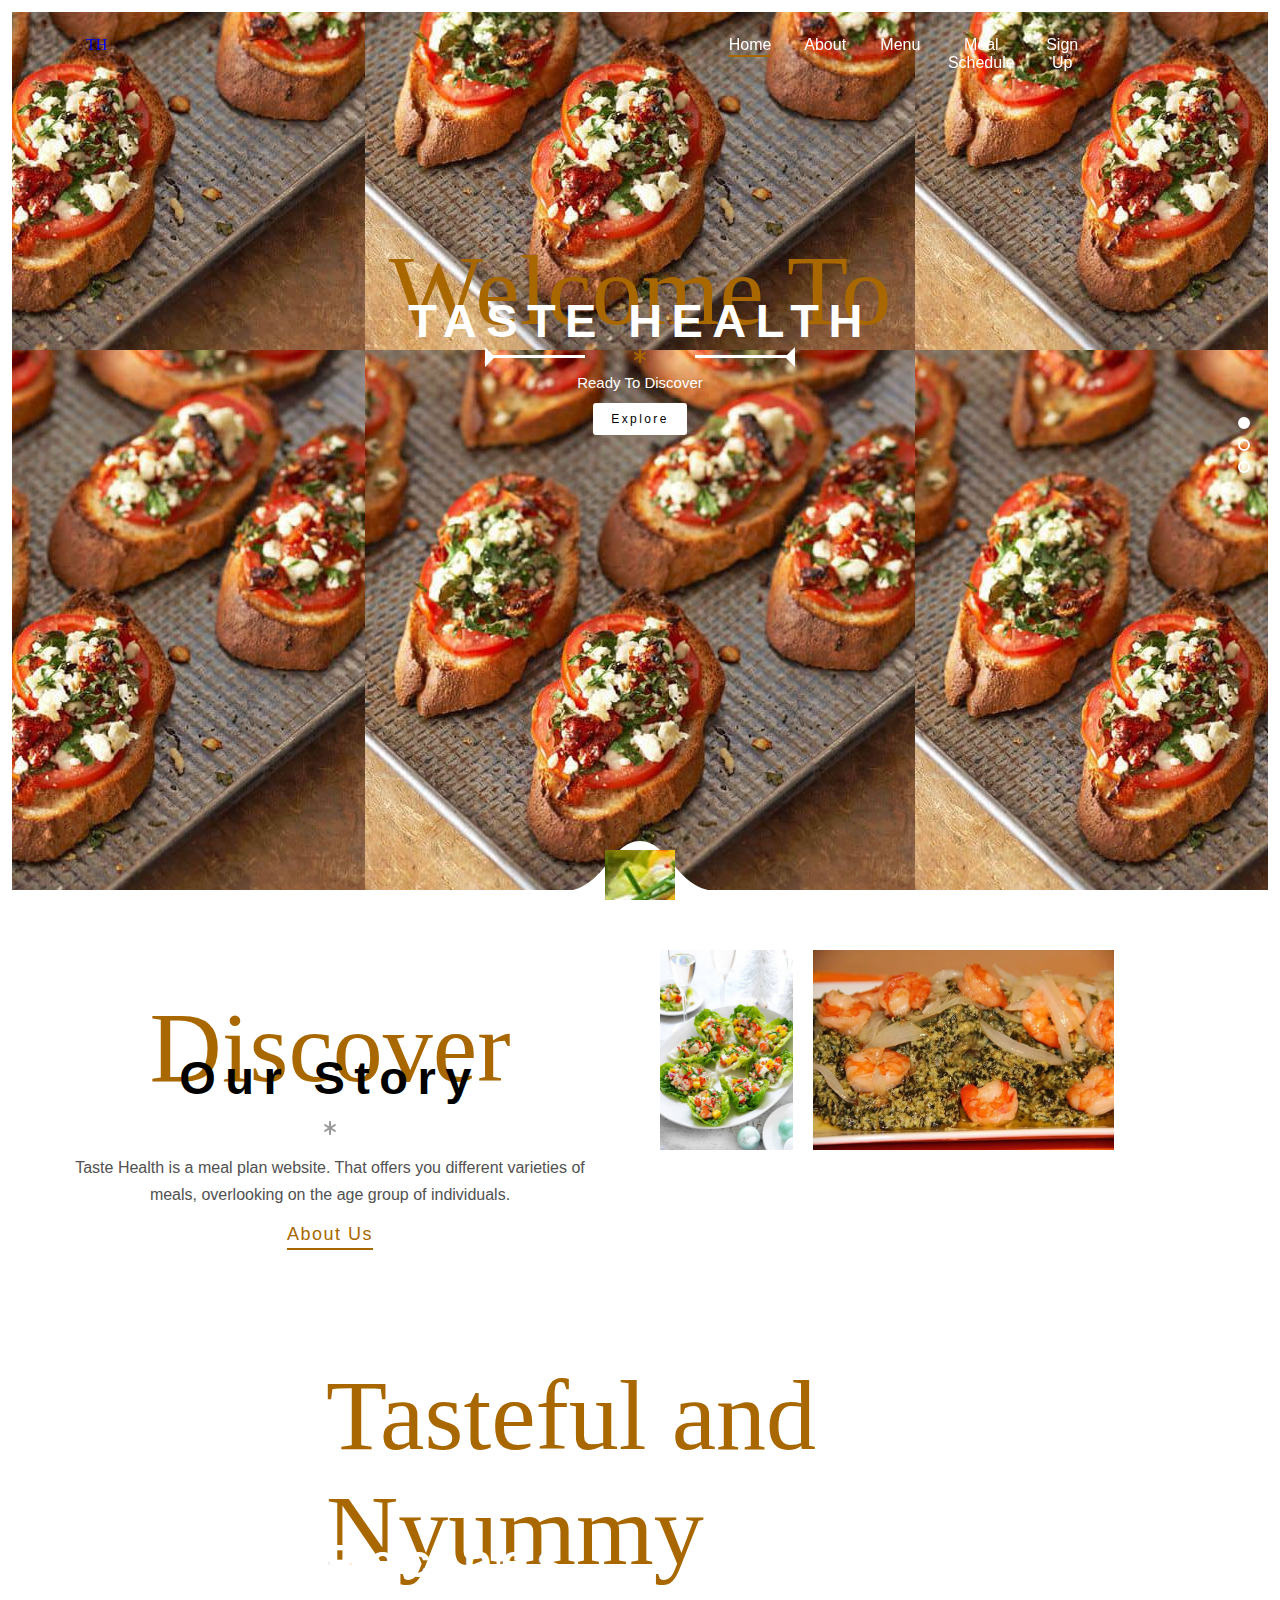
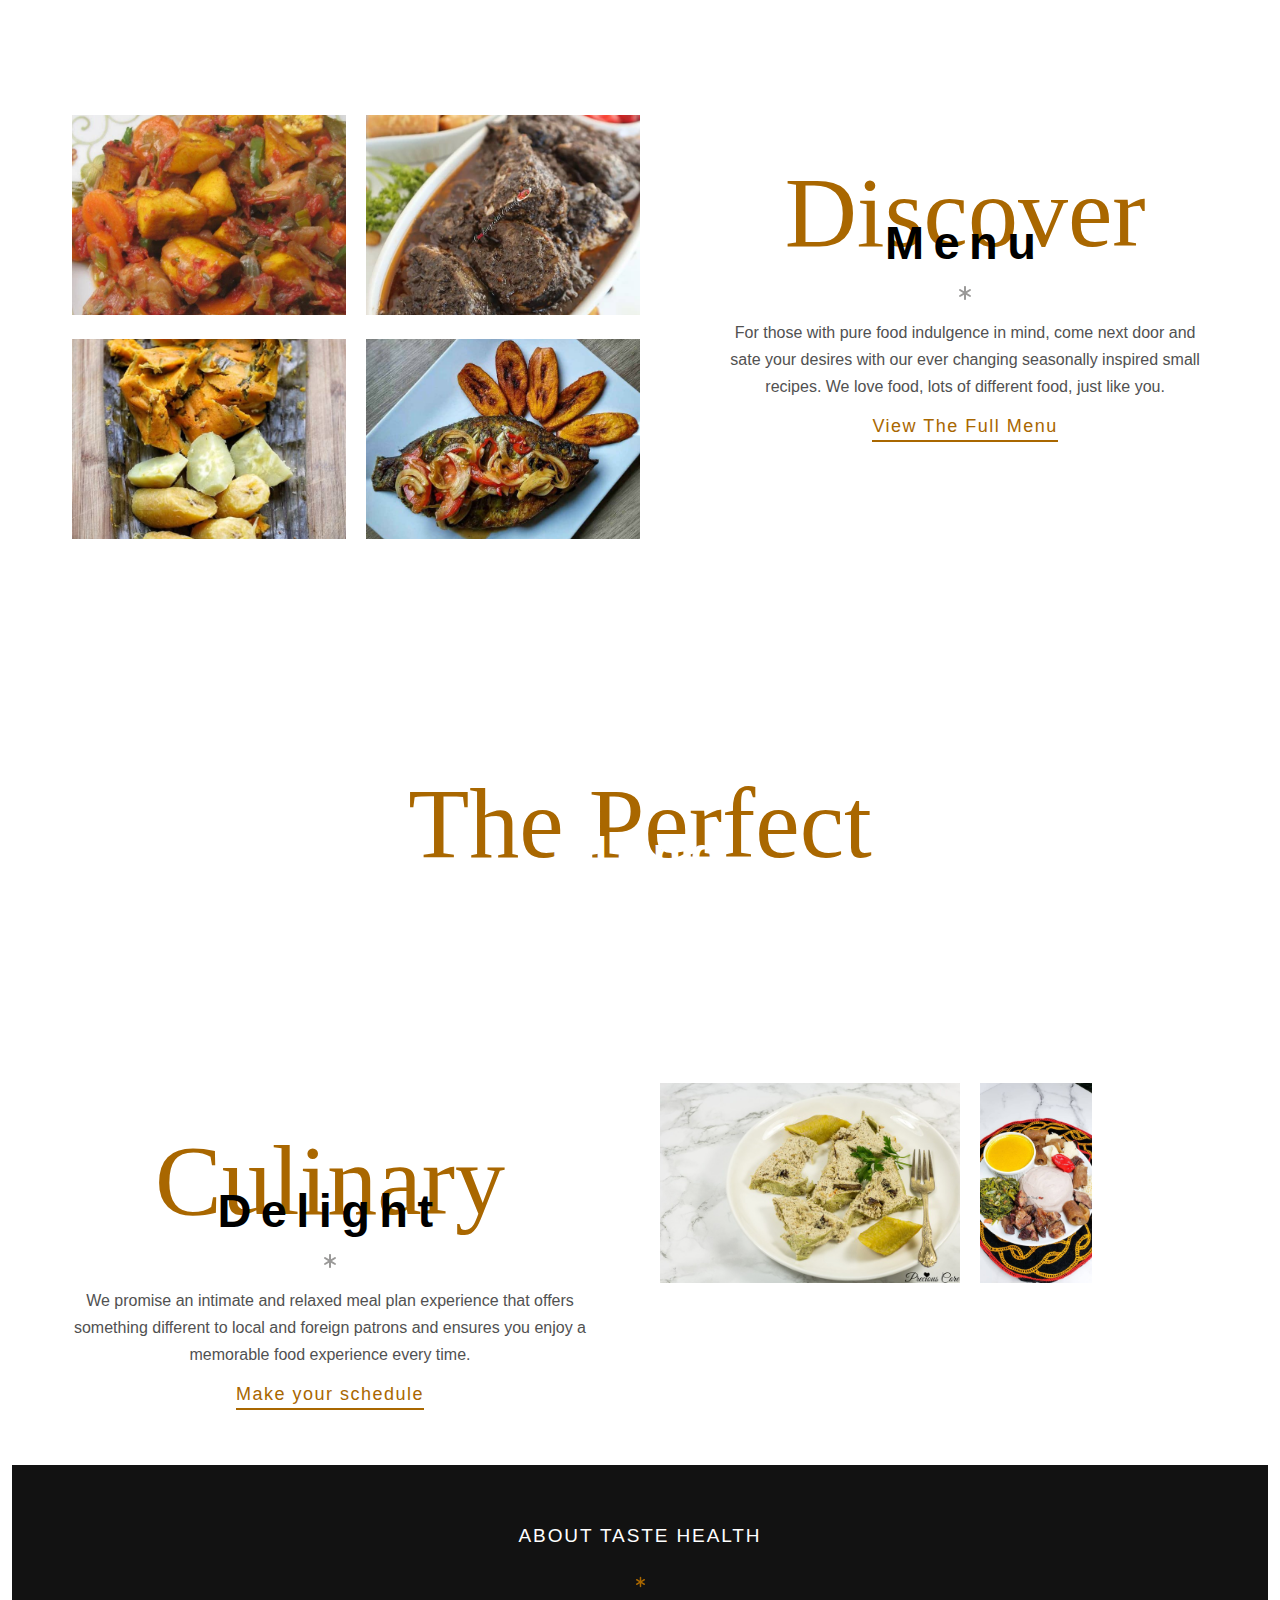
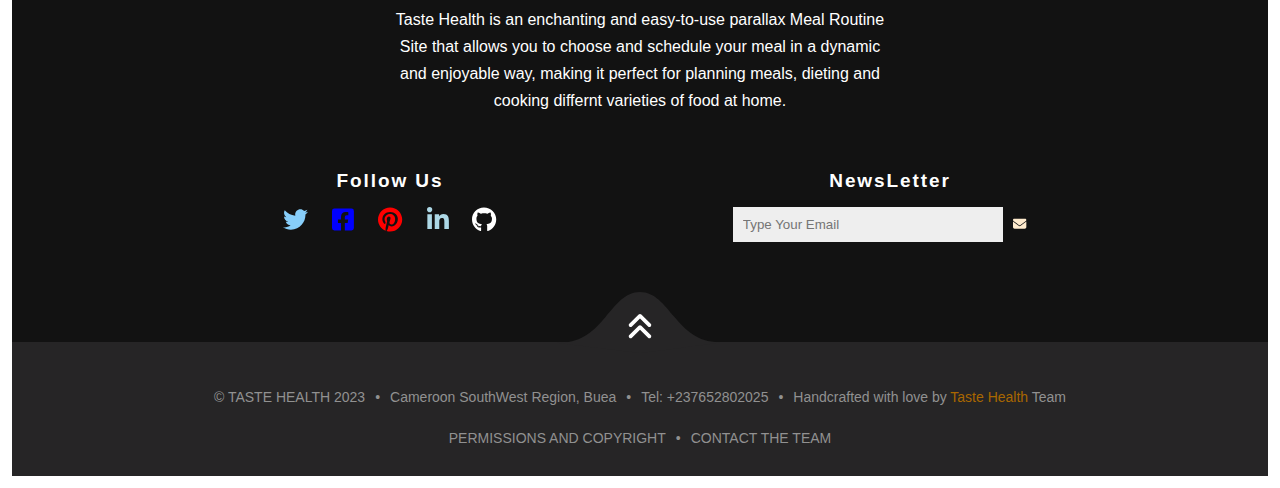
==== index.html @ be91707f "first commit" ====
<!DOCTYPE html>
<html lang="en">
<head>
    <meta charset="UTF-8">
    <meta name="viewport" content="width=device-width, initial-scale=1.0">
    <title>Taste Health -- Meal Plan</title>
    <link rel="stylesheet" href="styles.css">
    <link rel="stylesheet" href="fontawesome/css/all.min.css">
    <!--favicon-->
    <link rel="icon" type="image/jpg" href="images/banner.jpg">
</head> 
<body class="stop-scroll">

    <!--[if lte IE 9]>
    <p class="browserupgrade">You are using an <strong>outdated</strong> browser. Please <a href="https://browsehappy.com/">upgrade your browser</a> to improve your experience and security.</p>
    <![endif]-->
    
    <!--Start loader-->
    <div class="loader-wrap">
      <div class="loader">
          <span class="loader-item"></span><span class="loader-item"></span><span class="loader-item"></span><span class="loader-item"></span><span class="loader-item"></span><span class="loader-item"></span><span class="loader-item"></span><span class="loader-item"></span><span class="loader-item"></span><span class="loader-item"></span>
      </div>
    </div>
    <!--End loader-->
    
    <!--Start Dots-->
    <div class="dots">
      <div class="active one" data-x="header"></div>
      <div class="two" data-x=".recipes"></div>
      <div class="three" data-x=".fixed-image"></div>
    </div>
    <!--End Dots-->
    
    <!--Start Header-->
    <header>
      <nav>
          <div class="logo">
              <a href="#home">TH</a>
          </div>
          <div class="toggle">
              <span class="first"></span>
              <span class="middle"></span>
              <span class="last"></span>
          </div>
          <div class="navigation-bar">
              <ul>
                  <li class="active"><a href="#">Home<span class="underline"></span></a></li>
                  <li><a href="about.html">About<span class="underline"></span></a></li>
                  <li><a href="menu.html">Menu<span class="underline"></span></a></li>
                  <li><a href="meal-plan.html">Meal Schedule<span class="underline"></span></a></li>
                  <li><a href="log.html">Sign Up<span class="underline"></span></a></li>
              </ul>
          </div>
      </nav>
      <div class="text">
          <h2>Welcome To</h2>
          <h1>TASTE HEALTH</h1>
          <div class="arrow">
              <span class="left"></span>
              <i class="fas fa-asterisk"></i>
              <span class="right"></span>
          </div>
          <span>Ready To Discover</span>
          <div class="button"><button>Explore</button></div>
      </div>
      <svg class="svg-down" width="192" height="61" version="1.1" xmlns="http://www.w3.org/2000/svg" x="0px" y="0px" viewBox="0 0 160.7 61.5" enable-background="new 0 0 160.7 61.5" xml:space="preserve"><path fill="currentColor" d="M80.3,61.5c0,0,22.1-2.7,43.1-5.4s41-5.4,36.6-5.4c-21.7,0-34.1-12.7-44.9-25.4S95.3,0,80.3,0c-15,0-24.1,12.7-34.9,25.4S22.3,50.8,0.6,50.8c-4.3,0-6.5,0,3.5,1.3S36.2,56.1,80.3,61.5z"></path></svg>
      <div class="arrow-down">
      </div>
    </header>
    <!--End Header-->
    
    <!--start About Us-->
    <div class="about-us">
      <div class="text">
          <h2>Discover</h2>
          <h3>Our Story</h3>
          <div><i class="fas fa-asterisk"></i></div>
          <p>Taste Health is a meal plan website. That offers you different varieties of meals, overlooking on the age group of individuals.</p>
          <div><a class="a-CTA" href="about.html">About Us</a></div>
      </div>
      <div class="image-container">
          <div class="image image1">
              <img src="images/fruit salad.jpg" alt="Food Photo">
          </div>
          <div class="image image2">
              <img src="images/ndole.jpg" alt="Food Photo">
          </div>
      </div>
    </div>
    <!--End About Us-->
    
    <!--start Recipes-->
    <div class="recipes">
      <div class="image"></div>
      <div class="text">
          <h2>Tasteful and Nyummy</h2>
          <h3>Recipes</h3>
      </div>
    </div>
    <!--End Recipes-->
    
    <!--start Menu-->
    <div class="menu">
      <div class="box-model">
          <i class="fas fa-times fa-2x close"></i>
          <div class="arrow">
              <div class="arrow arrow-right"></div>
              <div class="arrow arrow-left"></div>
          </div>
          <div class="box-image-container">
              <div class="box-image">
                  <img src=""  alt="Food Photo">
              </div>
          </div>
      </div>
      <div class="menu-image-container">
          <div class="image active">
              <img src="images/chicken.jpg" alt="Food Photo">
          </div>
          <div class="image">
              <img src="images/bongo.jpg" alt="Food Photo">
          </div>
          <div class="image">
              <img src="images/koki.jpg" alt="Food Photo">
          </div>
          <div class="image">
              <img src="images/fish n dodo.jpg" alt="Food Photo">
          </div>
      </div>
      <div class="text">
          <h2>Discover</h2>
          <h3>Menu</h3>
          <div><i class="fas fa-asterisk"></i></div>
          <p>For those with pure food indulgence in mind, come next door and sate your desires with our ever changing  seasonally inspired small recipes.  We love food, lots of different food, just like you.</p>
          <div><a class="a-CTA" href="menu.html">View The Full Menu</a></div>
      </div>
    </div>
    <!--End Menu-->
    
    <!--Start fixed-image-->
    <div class="fixed-image">
      <div class="text">
          <h2>The Perfect</h2>
          <h3>Blend</h3>
      </div>
    </div>
    <!--End fixed-image-->
    
    <!--start About Us-->
    <div class="reservation">
      <div class="text">
          <h2>Culinary</h2>
          <h3>Delight</h3>
          <div><i class="fas fa-asterisk"></i></div>
          <p>We promise an intimate and relaxed meal plan experience that offers something different to local and foreign patrons and ensures you enjoy a memorable food experience every time.</p>
          <div><a class="a-CTA" href="meal-plan.html">Make your schedule</a></div>
      </div>
      <div class="image-container">
          <div class="image image1">
              <img src="images/egusi pudding.jpg" alt="Food Photo">
          </div>
          <div class="image image2">
              <img src="images/achu n fufu.jpg" alt="Food Photo">
          </div>
      </div>
    </div>
    <!--End About Us-->
    
    <!--Start Footer-->
    <footer>
      <div class="text">
          <h2>ABOUT TASTE HEALTH</h2>
          <div><i class="fas fa-asterisk"></i></div>
          <p>Taste Health is an enchanting and easy-to-use parallax Meal Routine Site that allows you to choose and schedule your meal  in a dynamic and enjoyable way, making it perfect for planning meals, dieting and cooking differnt varieties of food at home.</p>
      </div>
      <div class="contact-container">
        <div class="social-media">
            <h3>Follow Us</h3>
            <div class="links">
                <a href="#"><i class="fab fa-twitter" style="color: lightskyblue;"></i></a>
                <a href="#"><i class="fab fa-facebook-square" style="color: blue;"></i></a>
                <a href="#"><i class="fab fa-pinterest" style="color: red;"></i></a>
                <a href="#"><i class="fab fa-linkedin-in" style="color: lightblue;"></i></a>
                <a href="#"><i class="fab fa-github"></i></a>
            </div>
        </div>
          <div class="newsletter">
            <h3>NewsLetter</h3>
              <form method="post">
                  <input type="email" name="email" placeholder="Type Your Email">
                  <button type="submit" style="border: none; background: transparent;"> <i class="fas fa-envelope" style="color: blanchedalmond;"></i></button>
              </form>
          </div>
      </div>
    </footer>
    <!--End Footer-->
    
    <!--Start Copy-Right-->
    <div class="copyright">
      <svg class="svg-up" width="192" height="61" version="1.1" xmlns="http://www.w3.org/2000/svg" x="0px" y="0px" viewBox="0 0 160.7 61.5" enable-background="new 0 0 160.7 61.5" xml:space="preserve"><path fill="#262526" d="M80.3,61.5c0,0,22.1-2.7,43.1-5.4s41-5.4,36.6-5.4c-21.7,0-34.1-12.7-44.9-25.4S95.3,0,80.3,0c-15,0-24.1,12.7-34.9,25.4S22.3,50.8,0.6,50.8c-4.3,0-6.5,0,3.5,1.3S36.2,56.1,80.3,61.5z"></path></svg>
      <i class="fas fa-angle-double-up arrow-up"></i>
      <ul class="info">
          <li>© TASTE HEALTH 2023</li>
          <li>Cameroon SouthWest Region, Buea</li>
          <li>Tel: +237652802025</li>
          <li>Handcrafted with love by <a href="#">Taste Health</a> Team</li>
      </ul>
      <ul class="CTA">
          <li><a href="#">PERMISSIONS AND COPYRIGHT</a></li>
          <li><a href="#">CONTACT THE TEAM</a></li>
      </ul>
    </div>
    <!--End Copy-Right-->
    
    <!-- Add your site or application content here -->
    <script src="scripts.js"></script>
    <script src="./fontawesome/js/all.min.js"></script>
</body>
</html>
---- styles.css ----
/*Start Global*/
* {
    box-sizing: border-box;
  }
  body {
    margin: 0;
    padding: 12px;
  }
  body.hide-scroll::-webkit-scrollbar {
    display: none;
  }
  a {
    text-decoration: none;
  }
  ul {
    margin: 0;
    padding: 0;
    list-style: none;
  }
  img {
    max-width: 100%;
  }
  h2 {
    font-family: 'Herr Von Muellerhoff', cursive;
    font-size: 100px;
    font-weight: normal;
    margin: 0 0 -55px;
  }
  h1, h3 {
    font-family: "Source Code Pro", sans-serif;
    font-size: 47px;
    font-weight: bold;
    letter-spacing: 9.4px;
    margin: 0 0 15px;
  }
  p {
    color: #515151;
    line-height: 27px;
  }
  .a-CTA {
    border-bottom: 2px solid #a96700;
    padding-bottom: 4px;
    letter-spacing: 1.5px;
    font-size: 18px;
  }
  /*End Global*/
  
  /*Start Mutual*/
  p, .a-CTA, input, header .navigation-bar a, .copyright li, .contact .form form label, .contact .form form button {
    font-family: Cabin, sans-serif;
  }
  .fa-asterisk, .a-CTA, h2, header .navigation-bar a:hover, header nav.active .navigation-bar a:hover, footer .social-media .links a:hover, .copyright .info li a, .copyright .CTA li a:hover {
    color: #a96700;
  }
  header nav .navigation-bar .underline, header .text .button button:hover, .contact .form form button:hover, .contact .text i:hover {
    background-color: #a96700;
  }
  header .navigation-bar ul li, header .text, .about-us .text, .reservation .text, .menu .box-model, .menu .text, .fixed-image .text, footer, .copyright, .contact .text i {
    text-align: center;
  }
  header nav, header .navigation-bar ul, .about-us, .reservation, .about-us .image-container, .reservation .image-container, .menu, .menu .menu-image-container, footer .contact-container, .copyright ul, .contact {
    display: flex;
  }
  header nav .toggle, header nav .toggle span, header .navigation-bar, header .navigation-bar ul, .menu .box-model .close, footer .social-media .links a, .copyright .CTA li a {
    transition: .3s;
  }
  header, header nav .toggle span, header .navigation-bar a, header .text, header .text .arrow .left, header .text .arrow .right, .recipes, .menu .box-image-container, .fixed-image .text, .copyright, .copyright .arrow-up {
    position: relative;
  }
  header nav .toggle, header .navigation-bar .underline, header .text .arrow .left:after, header .text .arrow .right:after, header .svg-down, header .arrow-down, .recipes .text, .menu .box-model .close, .menu .box-model .arrow .arrow-right,.menu .box-model .arrow .arrow-left, .menu .box-image-container .box-image, .copyright .svg-up {
    position: absolute;
  }
  .recipes .text, .fixed-image .text, .menu .box-image-container, .menu .box-image-container .box-image {
    top: 50%;
    left: 50%;
    transform: translate(-50%,-50%);
  }
  header nav, header .navigation-bar a:hover .underline, header .navigation-bar li.active .underline, .menu .box-model, .menu .box-image-container, .menu .box-image-container .box-image {
    width: 100%;
  }
  button, .dots > div, header nav .toggle, header .arrow-down, .menu .box-model .close, .menu .box-model .arrow .arrow-right,.menu .box-model .arrow .arrow-left, .menu .menu-image-container .image img, footer .newsletter i, .copyright .arrow-up {
    cursor: pointer;
  }
  .dots .active, header nav.active, header nav.active .toggle.active span, header nav .toggle span, header .navigation-bar .underline, header .text .arrow .left, header .text .arrow .right, header .text .button button, .contact form button {
    background-color: #fff;
  }
  h1, h3, header .navigation-bar a, header .text span, .menu .box-model .close:hover, footer .text h2, footer .text p, footer .social-media .links a, .contact .text i, .contact .form form button {
    color: #fff;
  }
  header nav, header .navigation-bar.show, header .navigation-bar a:hover .underline, header .navigation-bar li.active .underline, header .text .arrow .left:after, .menu .box-model, .copyright .arrow-up {
    left: 0;
  }
  header .text .arrow .left:after, header .text .arrow .right:after, header .text span, footer .social-media .links a, footer .newsletter i, .copyright .arrow-up, .contact .text i, .contact .form form label {
    display: inline-block;
  }
  /*End Mutual*/
  
  /*Start Dots*/
  .dots {
    position: fixed;
    top: 50%;
    right: 30px;
    transform: translate(0,-50%);
    z-index: 5;
  }
  .dots > div  {
    width: 12px;
    height: 12px;
    border-radius: 50%;
    z-index: 20;
    margin-bottom: 10px;
    border: 2px solid #fff;
  }
  .dots .black {
    border-color: #000;
  }
  .dots .active.black {
    background-color: #000;
  }
  /*End Dots*/
  
  /*Start Loader*/
  .loader-wrap, .loader {
    position: absolute;
    left: 0;
    right: 0;
    top: 0;
    bottom: 0;
    margin: auto;
  }
  .loader-wrap {
    background-color: #a96700;
    z-index: 30;
  }
  .loader-wrap.remove {
    display: none;
  }
  .loader {
    margin: auto;
    height: 40px;
    width: 80px;
    box-sizing: border-box;
  }
  .loader .loader-item {
    position: relative;
    float: left;
    height: 40px;
    width: 4px;
    margin: 0 2px;
    background-color: #fff;
  }
  .loader .loader-item:nth-child(1) {
    -webkit-animation: loader-item-1 2s linear infinite;
    animation: loader-item-1 2s linear infinite;
  }
  .loader .loader-item:nth-child(2) {
    -webkit-animation: loader-item-2 2s linear infinite;
    animation: loader-item-2 2s linear infinite;
  }
  .loader .loader-item:nth-child(3) {
    -webkit-animation: loader-item-3 2s linear infinite;
    animation: loader-item-3 2s linear infinite;
  }
  .loader .loader-item:nth-child(4) {
    -webkit-animation: loader-item-4 2s linear infinite;
    animation: loader-item-4 2s linear infinite;
  }
  .loader .loader-item:nth-child(5) {
    -webkit-animation: loader-item-5 2s linear infinite;
    animation: loader-item-5 2s linear infinite;
  }
  .loader .loader-item:nth-child(6) {
    -webkit-animation: loader-item-6 2s linear infinite;
    animation: loader-item-6 2s linear infinite;
  }
  .loader .loader-item:nth-child(7) {
    -webkit-animation: loader-item-7 2s linear infinite;
    animation: loader-item-7 2s linear infinite;
  }
  .loader .loader-item:nth-child(8) {
    -webkit-animation: loader-item-8 2s linear infinite;
    animation: loader-item-8 2s linear infinite;
  }
  .loader .loader-item:nth-child(9) {
    -webkit-animation: loader-item-9 2s linear infinite;
    animation: loader-item-9 2s linear infinite;
  }
  .loader .loader-item:nth-child(10) {
    -webkit-animation: loader-item-10 2s linear infinite;
    animation: loader-item-10 2s linear infinite;
  }
  .loader:after {
    content: 'Loading...';
    font-size: 16px;
    font-family: Arial, serif;
    color: #fff;
    text-align: center;
    position: absolute;
    left: 0;
    right: 0;
    bottom: -32px;
    margin: auto;
  }
  @-webkit-keyframes loader-item-1 {
    1% {
        -webkit-transform: scaleY(1);
        transform: scaleY(1);
    }
    11% {
        -webkit-transform: scaleY(1.4);
        transform: scaleY(1.4);
    }
    21% {
        -webkit-transform: scaleY(1);
        transform: scaleY(1);
    }
    100% {
        -webkit-transform: scaleY(1);
        transform: scaleY(1);
    }
  }
  @keyframes loader-item-1 {
    1% {
        -webkit-transform: scaleY(1);
        transform: scaleY(1);
    }
    11% {
        -webkit-transform: scaleY(1.4);
        transform: scaleY(1.4);
    }
    21% {
        -webkit-transform: scaleY(1);
        transform: scaleY(1);
    }
    100% {
        -webkit-transform: scaleY(1);
        transform: scaleY(1);
    }
  }
  @-webkit-keyframes loader-item-2 {
    7% {
        -webkit-transform: scaleY(1);
        transform: scaleY(1);
    }
    17% {
        -webkit-transform: scaleY(1.4);
        transform: scaleY(1.4);
    }
    27% {
        -webkit-transform: scaleY(1);
        transform: scaleY(1);
    }
    100% {
        -webkit-transform: scaleY(1);
        transform: scaleY(1);
    }
  }
  @keyframes loader-item-2 {
    7% {
        -webkit-transform: scaleY(1);
        transform: scaleY(1);
    }
    17% {
        -webkit-transform: scaleY(1.4);
        transform: scaleY(1.4);
    }
    27% {
        -webkit-transform: scaleY(1);
        transform: scaleY(1);
    }
    100% {
        -webkit-transform: scaleY(1);
        transform: scaleY(1);
    }
  }
  @-webkit-keyframes loader-item-3 {
    13% {
        -webkit-transform: scaleY(1);
        transform: scaleY(1);
    }
    23% {
        -webkit-transform: scaleY(1.4);
        transform: scaleY(1.4);
    }
    33% {
        -webkit-transform: scaleY(1);
        transform: scaleY(1);
    }
    100% {
        -webkit-transform: scaleY(1);
        transform: scaleY(1);
    }
  }
  @keyframes loader-item-3 {
    13% {
        -webkit-transform: scaleY(1);
        transform: scaleY(1);
    }
    23% {
        -webkit-transform: scaleY(1.4);
        transform: scaleY(1.4);
    }
    33% {
        -webkit-transform: scaleY(1);
        transform: scaleY(1);
    }
    100% {
        -webkit-transform: scaleY(1);
        transform: scaleY(1);
    }
  }
  @-webkit-keyframes loader-item-4 {
    19% {
        -webkit-transform: scaleY(1);
        transform: scaleY(1);
    }
    29% {
        -webkit-transform: scaleY(1.4);
        transform: scaleY(1.4);
    }
    39% {
        -webkit-transform: scaleY(1);
        transform: scaleY(1);
    }
    100% {
        -webkit-transform: scaleY(1);
        transform: scaleY(1);
    }
  }
  @keyframes loader-item-4 {
    19% {
        -webkit-transform: scaleY(1);
        transform: scaleY(1);
    }
    29% {
        -webkit-transform: scaleY(1.4);
        transform: scaleY(1.4);
    }
    39% {
        -webkit-transform: scaleY(1);
        transform: scaleY(1);
    }
    100% {
        -webkit-transform: scaleY(1);
        transform: scaleY(1);
    }
  }
  @-webkit-keyframes loader-item-5 {
    25% {
        -webkit-transform: scaleY(1);
        transform: scaleY(1);
    }
    35% {
        -webkit-transform: scaleY(1.4);
        transform: scaleY(1.4);
    }
    45% {
        -webkit-transform: scaleY(1);
        transform: scaleY(1);
    }
    100% {
        -webkit-transform: scaleY(1);
        transform: scaleY(1);
    }
  }
  @keyframes loader-item-5 {
    25% {
        -webkit-transform: scaleY(1);
        transform: scaleY(1);
    }
    35% {
        -webkit-transform: scaleY(1.4);
        transform: scaleY(1.4);
    }
    45% {
        -webkit-transform: scaleY(1);
        transform: scaleY(1);
    }
    100% {
        -webkit-transform: scaleY(1);
        transform: scaleY(1);
    }
  }
  @-webkit-keyframes loader-item-6 {
    31% {
        -webkit-transform: scaleY(1);
        transform: scaleY(1);
    }
    41% {
        -webkit-transform: scaleY(1.4);
        transform: scaleY(1.4);
    }
    51% {
        -webkit-transform: scaleY(1);
        transform: scaleY(1);
    }
    100% {
        -webkit-transform: scaleY(1);
        transform: scaleY(1);
    }
  }
  @keyframes loader-item-6 {
    31% {
        -webkit-transform: scaleY(1);
        transform: scaleY(1);
    }
    41% {
        -webkit-transform: scaleY(1.4);
        transform: scaleY(1.4);
    }
    51% {
        -webkit-transform: scaleY(1);
        transform: scaleY(1);
    }
    100% {
        -webkit-transform: scaleY(1);
        transform: scaleY(1);
    }
  }
  @-webkit-keyframes loader-item-7 {
    37% {
        -webkit-transform: scaleY(1);
        transform: scaleY(1);
    }
    47% {
        -webkit-transform: scaleY(1.4);
        transform: scaleY(1.4);
    }
    57% {
        -webkit-transform: scaleY(1);
        transform: scaleY(1);
    }
    100% {
        -webkit-transform: scaleY(1);
        transform: scaleY(1);
    }
  }
  @keyframes loader-item-7 {
    37% {
        -webkit-transform: scaleY(1);
        transform: scaleY(1);
    }
    47% {
        -webkit-transform: scaleY(1.4);
        transform: scaleY(1.4);
    }
    57% {
        -webkit-transform: scaleY(1);
        transform: scaleY(1);
    }
    100% {
        -webkit-transform: scaleY(1);
        transform: scaleY(1);
    }
  }
  @-webkit-keyframes loader-item-8 {
    43% {
        -webkit-transform: scaleY(1);
        transform: scaleY(1);
    }
    53% {
        -webkit-transform: scaleY(1.4);
        transform: scaleY(1.4);
    }
    63% {
        -webkit-transform: scaleY(1);
        transform: scaleY(1);
    }
    100% {
        -webkit-transform: scaleY(1);
        transform: scaleY(1);
    }
  }
  @keyframes loader-item-8 {
    43% {
        -webkit-transform: scaleY(1);
        transform: scaleY(1);
    }
    53% {
        -webkit-transform: scaleY(1.4);
        transform: scaleY(1.4);
    }
    63% {
        -webkit-transform: scaleY(1);
        transform: scaleY(1);
    }
    100% {
        -webkit-transform: scaleY(1);
        transform: scaleY(1);
    }
  }
  @-webkit-keyframes loader-item-9 {
    49% {
        -webkit-transform: scaleY(1);
        transform: scaleY(1);
    }
    59% {
        -webkit-transform: scaleY(1.4);
        transform: scaleY(1.4);
    }
    69% {
        -webkit-transform: scaleY(1);
        transform: scaleY(1);
    }
    100% {
        -webkit-transform: scaleY(1);
        transform: scaleY(1);
    }
  }
  @keyframes loader-item-9 {
    49% {
        -webkit-transform: scaleY(1);
        transform: scaleY(1);
    }
    59% {
        -webkit-transform: scaleY(1.4);
        transform: scaleY(1.4);
    }
    69% {
        -webkit-transform: scaleY(1);
        transform: scaleY(1);
    }
    100% {
        -webkit-transform: scaleY(1);
        transform: scaleY(1);
    }
  }
  @-webkit-keyframes loader-item-10 {
    55% {
        -webkit-transform: scaleY(1);
        transform: scaleY(1);
    }
    65% {
        -webkit-transform: scaleY(1.4);
        transform: scaleY(1.4);
    }
    75% {
        -webkit-transform: scaleY(1);
        transform: scaleY(1);
    }
    100% {
        -webkit-transform: scaleY(1);
        transform: scaleY(1);
    }
  }
  @keyframes loader-item-10 {
    55% {
        -webkit-transform: scaleY(1);
        transform: scaleY(1);
    }
    65% {
        -webkit-transform: scaleY(1.4);
        transform: scaleY(1.4);
    }
    75% {
        -webkit-transform: scaleY(1);
        transform: scaleY(1);
    }
    100% {
        -webkit-transform: scaleY(1);
        transform: scaleY(1);
    }
  }
  /*End Loader*/
  
  /*Start Home Page*/
  
  /*Start Header*/
  header {
    height: calc(100vh - 22px);
    background-size: cover;
    background: url("images/bread.jpg") fixed bottom;
    padding: 20px 70px;
  }
  header nav {
    position: fixed;
    top: 0;
    padding: 36px 36px 20px;
    z-index: 20;
  }
  header nav .toggle {
    display: none;
    top: 26px;
    left: 20px;
    background-color: transparent;
    border: none;
    padding: 0;
    z-index: 21;
  }
  header nav .toggle:focus {
    outline: none;
  }
  header nav.active .toggle span {
    background-color: #000;
  }
  header nav .toggle.active {
    left: 32%;
  }
  header nav .toggle.active .first {
    top: 16px;
    transform: rotate(-45deg);
  }
  header nav .toggle.active .last {
    top: 0;
    transform: rotate(45deg);
  }
  header nav .toggle .hide {
    transition: 0s;
    visibility: hidden;
  }
  header nav .toggle span {
    display: block;
    width: 30px;
    height: 2px;
    border-radius: 40px;
  }
  header nav .toggle span:not(:last-of-type) {
    margin-bottom: 6px;
  }
  header nav .logo {
    flex-basis: 56%;
    padding-left: 50px;
  }
  header .navigation-bar.show {
    width: 40%;
  }
  header .navigation-bar.show a {
    color: #cccccc !important;
  }
  header .navigation-bar.show a:hover {
    color: #fff !important;
  }
  header .navigation-bar ul li {
    flex: 1;
    padding: 0 10px;
  }
  header .navigation-bar a {
    text-decoration: none;
    transition: all .5s;
    font-size: 16px;
  }
  header nav.active .navigation-bar a {
    color: brown;
  }
  header .navigation-bar .underline {
    height: 2px;
    width: 0;
    left: 50%;
    bottom: -4px;
    transition: all .3s;
    display: block;
  }
  header .text {
    top: 24%;
  }
  header .text h1 {
    margin-bottom: 0;
  }
  header .text .arrow .left, header .text .arrow .right {
    height: 3px;
    width: 100px;
  }
  header .text .arrow .left {
    left: -4%;
  }
  header .text .arrow .right {
    right: -4%;
  }
  header .text .arrow .left:after, header .text .arrow .right:after {
    content: '';
    border: 10px solid transparent;
    border-left-color: #fff;
    top: -8px;
  }
  header .text .arrow .right:after {
    right: 0;
    border-color: transparent #fff transparent transparent;
  }
  header .text .arrow .fa-asterisk {
    vertical-align: super;
  }
  header .text span {
    font-family: "Source Code Pro", sans-serif;
    font-size: 15px;
    margin-bottom: 12px;
  }
  header .text .button button, .contact form button {
    border: none;
    padding: 9px 18px;
    letter-spacing: 2.4px;
    font-size: 12px;
    font-family: sans-serif;
    border-radius: 3px;
  }
  header .text .button button, .contact form button:focus {
    outline: none;
  }
  header .svg-down {
    bottom: 0;
    left: 50%;
    z-index: 5;
    margin-left: -96px;
    margin-bottom: -12px;
    color: #fff;
  }
  header .arrow-down {
    width: 70px;
    height: 50px;
    bottom: -10px;
    left: 50%;
    transform: translate(-50%, 0);
    z-index: 10;
    background: url("images/fruit salad.jpg") no-repeat center;
  }
  /*End Header*/
  
  /*Start About-Us*/
  .about-us, .reservation {
    padding: 60px;
  }
  .about-us .text, .reservation .text {
    flex: 50%;
    padding: 40px 52px 0 0;
  }
  .about-us .text h3, .reservation .text h3 {
    color: #000;
  }
  .about-us .text .fa-asterisk, .reservation .text .fa-asterisk {
    color: #9a9998;
  }
  .about-us .image-container, .reservation .image-container {
    flex: 50%;
  }
  .about-us .image, .reservation .image {
    margin-left: 20px;
  }
  img{
    width: 100%;
    height: 200px;
    object-fit: cover;
  }
  /*End About-Us*/
  
  /*Start Recipes*/
  .recipes .image {
    height: 350px;
    background: url("images/meal.jpg") fixed center;
    background-size: cover;
  }
  /*End Recipes*/
  
  /*Start Menu*/
  .menu {
    padding: 60px;
  }
  .menu .box-model {
    display: none;
    position: fixed;
    height: 100%;
    top: 0;
    z-index: 20;
    background-color: rgba(0,0,0,.7);
  }
  .menu .box-model.active {
    display: block;
  }
  .menu .box-model.active body {
    overflow: hidden;
  }
  .menu .box-model .close {
    color: #ccc;
    right: 25px;
    top: 10px;
    z-index: 20;
  }
  .menu .box-model .arrow .arrow-right,.menu .box-model .arrow .arrow-left {
    width: 40px;
    height: 40px;
    right: 20px;
    top: 50%;
    border-right: 2px solid #fff;
    border-top: 2px solid #fff;
    transform: rotate(45deg);
    z-index: 20;
  }
  .menu .box-model .arrow .arrow-left {
    left: 20px;
    transform: rotate(-135deg);
  }
  .menu .box-image-container {
    height: 100%;
  }
  .menu .box-image-container .box-image img.active {
    animation: scale .5s;
  }
  @keyframes scale {
    from {transform: scale(0,0)}
    to {transform: scale(1,1)}
  }
  .menu .menu-image-container {
    flex-wrap: wrap;
    flex: 60%;
  }
  .menu .menu-image-container .image {
    margin: 0 20px 20px 0;
    flex: calc( 50% - 40px);
  }
  .menu .text {
    flex: 55%;
    padding: 40px 0 0 62px;
  }
  .menu .text h3 {
    color: #000;;
  }
  .menu .text .fa-asterisk {
    color: #9a9998;
  }
  /*End Menu*/
  
  /*Start fixed-image*/
  .fixed-image {
    background: url("images/biscuits.jpg") fixed center;
    background-size: cover;
    height: 400px;
  }
  /*End fixed-image*/
  
  /*Start Footer*/
  footer {
    background-color: #121212;
    padding: 60px 20px;
  }
  footer .text {
    max-width: 500px;
    margin: auto;
  }
  footer .text h2 {
    font-family: 'Source Sans Pro', sans-serif;
    font-size: 19px;
    letter-spacing: 1.9px;
    margin-bottom: 25px;
  }
  footer .text .fa-asterisk {
    font-size: 12px;
  }
  footer .text p {
    line-height: 27px;
  }
  footer .contact-container {
    padding: 40px 0;
    max-width: 1000px;
    margin: auto;
  }
  footer .contact-container > div {
    flex: 1;
  }
  footer .contact-container h3 {
    font-size: 19px;
    letter-spacing: 1.9px;
  }
  footer .social-media .links a {
    margin: 0 10px;
    font-size: 25px;
  }
  footer .newsletter input {
    padding: 10px;
    width: 270px;
    background-color: #eee;
    border: none;
    margin-left: -15px;
  }
  footer .newsletter i {
    margin-left: -40px;
    vertical-align: middle;
    font-size: 21px;
  }
  .copyright {
    padding: 15px 40px 30px;
    background-color: #262526;
  }
  .copyright .svg-up {
    top: 0;
    left: 50%;
    margin-left: -96px;
    margin-top: -50px;
  }
  .copyright .arrow-up {
    width: 40px;
    height: 30px;
    top: -45px;
    color: #fff;
    line-height: 1.9
  }
  .copyright ul {
    justify-content: center;
  }
  .copyright li {
    color: #919191;
    font-size: 14px;
  }
  .copyright li:not(:last-of-type):after {
    content: '•';
    margin: 10px;
  }
  .copyright .CTA {
    margin-top: 25px;
  }
  .copyright .CTA li a {
    color: #919191;
  }
  
  /*End Footer*/
  
  /*End Home Page*/
  
  /*Start Contact Page*/
  .contact-header {
    background-image: url("images/dodo.jpg");
    height: 40vh;
  }
  .contact {
    padding: 78px 40px;
  }
  .contact > div {
    flex: 50%;
  }
  .contact .text p {
    margin-bottom: 30px;
  }
  .contact .text i {
    width: 50px;
    height: 50px;
    background-color: #000;
    border-radius: 50%;
    line-height: 48px;
    font-size: 24px;
  }
  .contact .text h2 {
    font-family: source_sans_problack, sans-serif;
    font-size: 24px;
    color: #262626;
    letter-spacing: 2.4px;
    margin-bottom: 20px;
  }
  .contact .form {
    margin-left: 48px;
  }
  .contact .form form label {
    margin-bottom: 5px;
    color: #515151;
  }
  .contact .form form input, .contact .form form textarea {
    display: block;
    width: 100%;
    padding: 10px;
    margin-bottom: 24px;
    border-radius: 5px;
    border: 2px solid #D8D8D8;
    outline: none;
  }
  .contact .form form input:focus, .contact .form form textarea:focus {
    border-color: #a96700;
    box-shadow: 0 1px 1px #737373;
  }
  .contact .form form textarea {
    height: 212px;
    resize: none;
  }
  .contact .form form button {
    background-color: #262526;
    padding: 12px 30px;
    font-size: 12px;
  }
  /*End Contact Page*/
  
  /*Start Home Page Responsive*/
  
  @media (max-width: 1200px) {
    .menu, .about-us, .reservation {
        padding: 60px 40px;
    }
    .about-us .text, .reservation .text {
        padding: 0 32px 0 0;
    }
    .about-us .image-container, .reservation .image-container {
        align-items: center;
    }
    .menu .text {
        padding: 0 0 0 32px;
    }
  }
  
  @media (max-width: 992px) {
    body {
        padding: 0;
    }
    .dots {
        display: none;
    }
    header {
        height: calc(100vh - 10px);
    }
    header nav .logo {
        padding-left: 0;
    }
    .about-us {
        display: block;
        padding-top: 50px;
    }
    .about-us .text , .reservation .text {
        padding: 0 0 40px;
    }
    .about-us .image-container .image1, .reservation .image-container .image1 {
        margin-left: 0;
    }
    .menu {
        display: block;
        padding: 60px 20px 60px 40px;
    }
    .menu .text {
        padding: 20px 20px 0 0;
    }
    .reservation {
        display: block;
        padding: 30px 20px 60px;
    }
    .contact {
        display: block;
        padding: 78px 20px;
    }
    .contact .form {
        margin-left: 0;
        margin-top: 40px;
    }
  }
  
  @media (max-width: 768px) {
    header nav {
        display: block;
        text-align: center;
        left: 0;
        top: 0;
        width: 100%;
        padding-top: 25px;
    }
    header nav .toggle {
        display: block;
    }
    header .navigation-bar {
        position: fixed;
        top: 0;
        left: -174px;
        height: 100%;
        background-color: #262526;
        overflow: hidden;
        z-index: 20;
        padding: 40px;
    }
    header .navigation-bar ul {
        display: block;
        padding-top: 40px;
    }
    header .navigation-bar ul li {
        text-align: left;
        padding: 14px 0;
    }
    footer .contact-container {
        display: block;
    }
    footer .social-media {
        margin-bottom: 40px;
    }
    .copyright ul {
        display: block;
        margin-top: -20px;
    }
    .copyright li {
        margin-bottom: 5px;
    }
    .copyright li:not(:last-of-type):after {
        content: '';
    }
  
  }
  
  @media (max-width: 576px) {
    h3, h1 {
        font-size: 40px;
    }
    h2 {
        font-size:90px
    }
    header {
        padding: 0;
    }
    header nav .logo {
        padding-left: 0;
    }
    header nav .toggle.active {
        left: 36%;
    }
    header .navigation-bar.show {
        padding: 20px;
        width: 48%;
    }
    .about-us, .reservation {
        padding: 60px 20px;
    }
    .menu {
        padding: 60px 0 60px 20px;
    }
  }
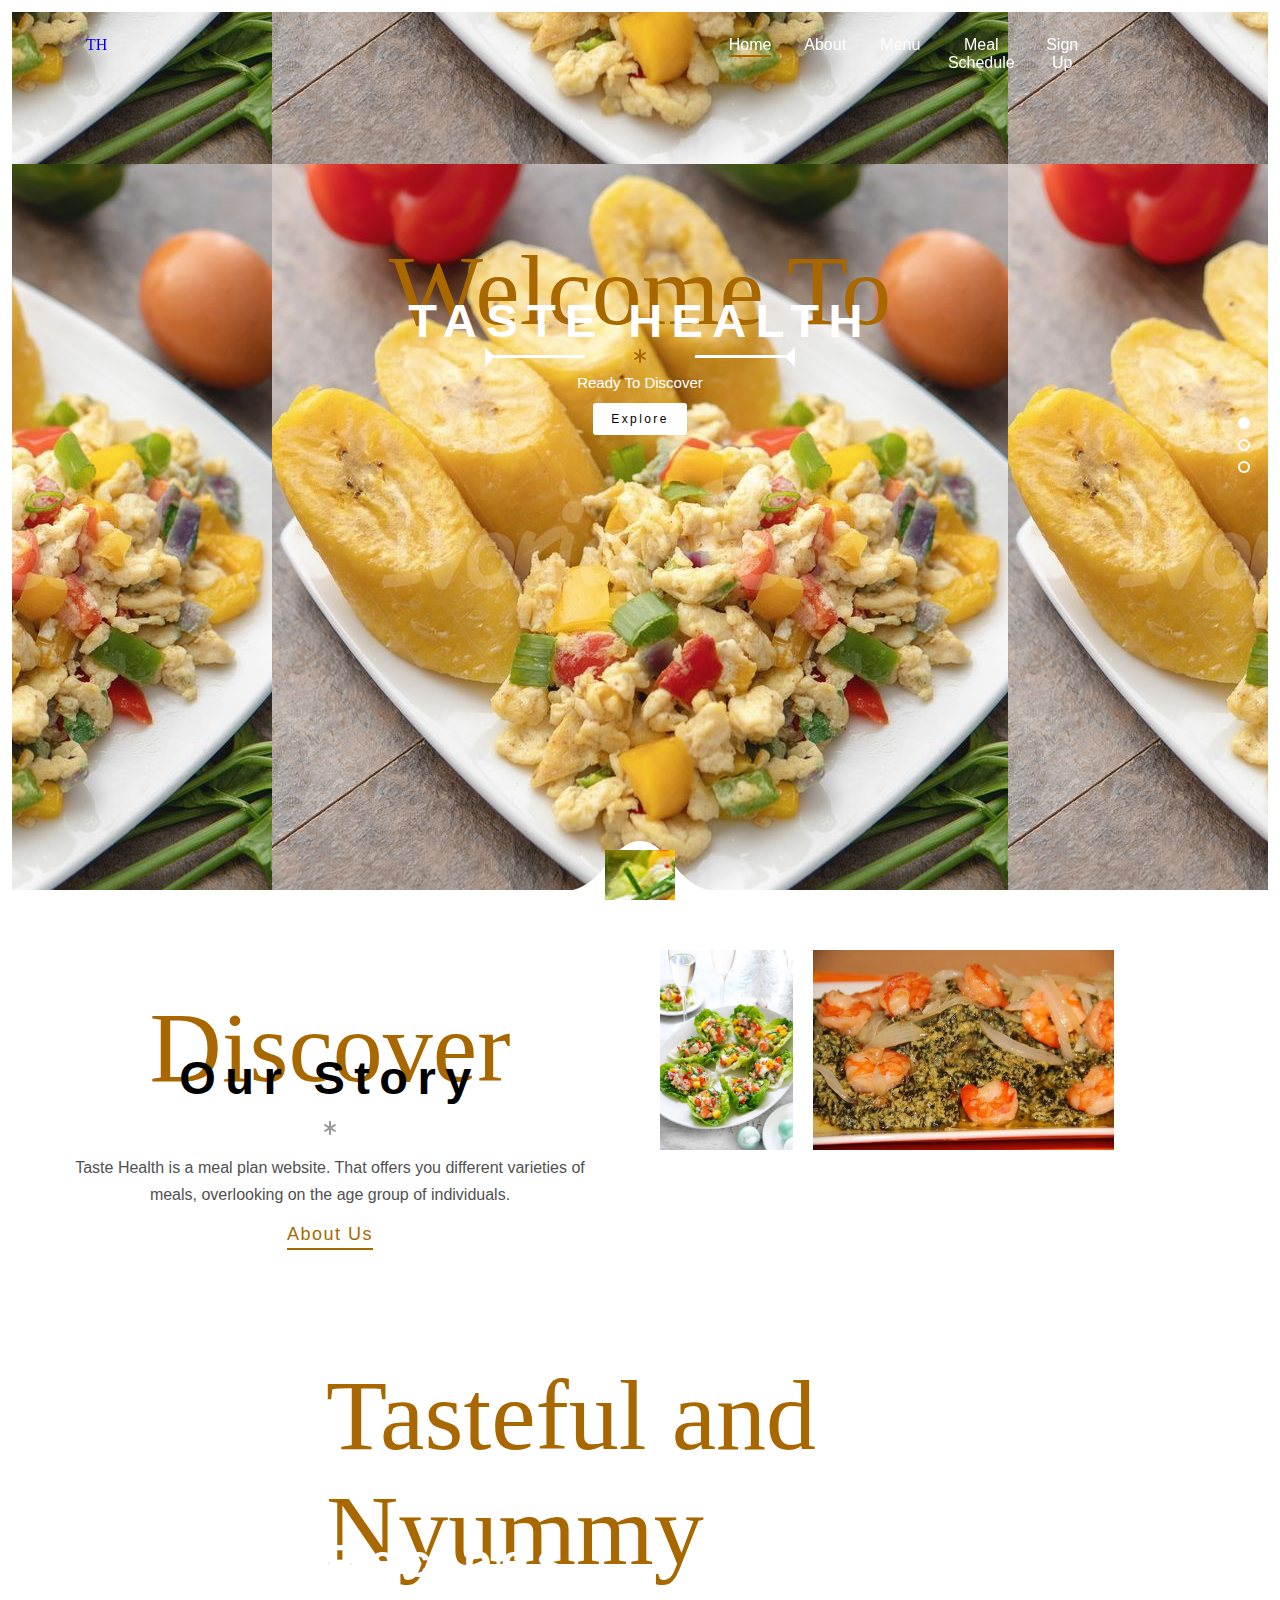
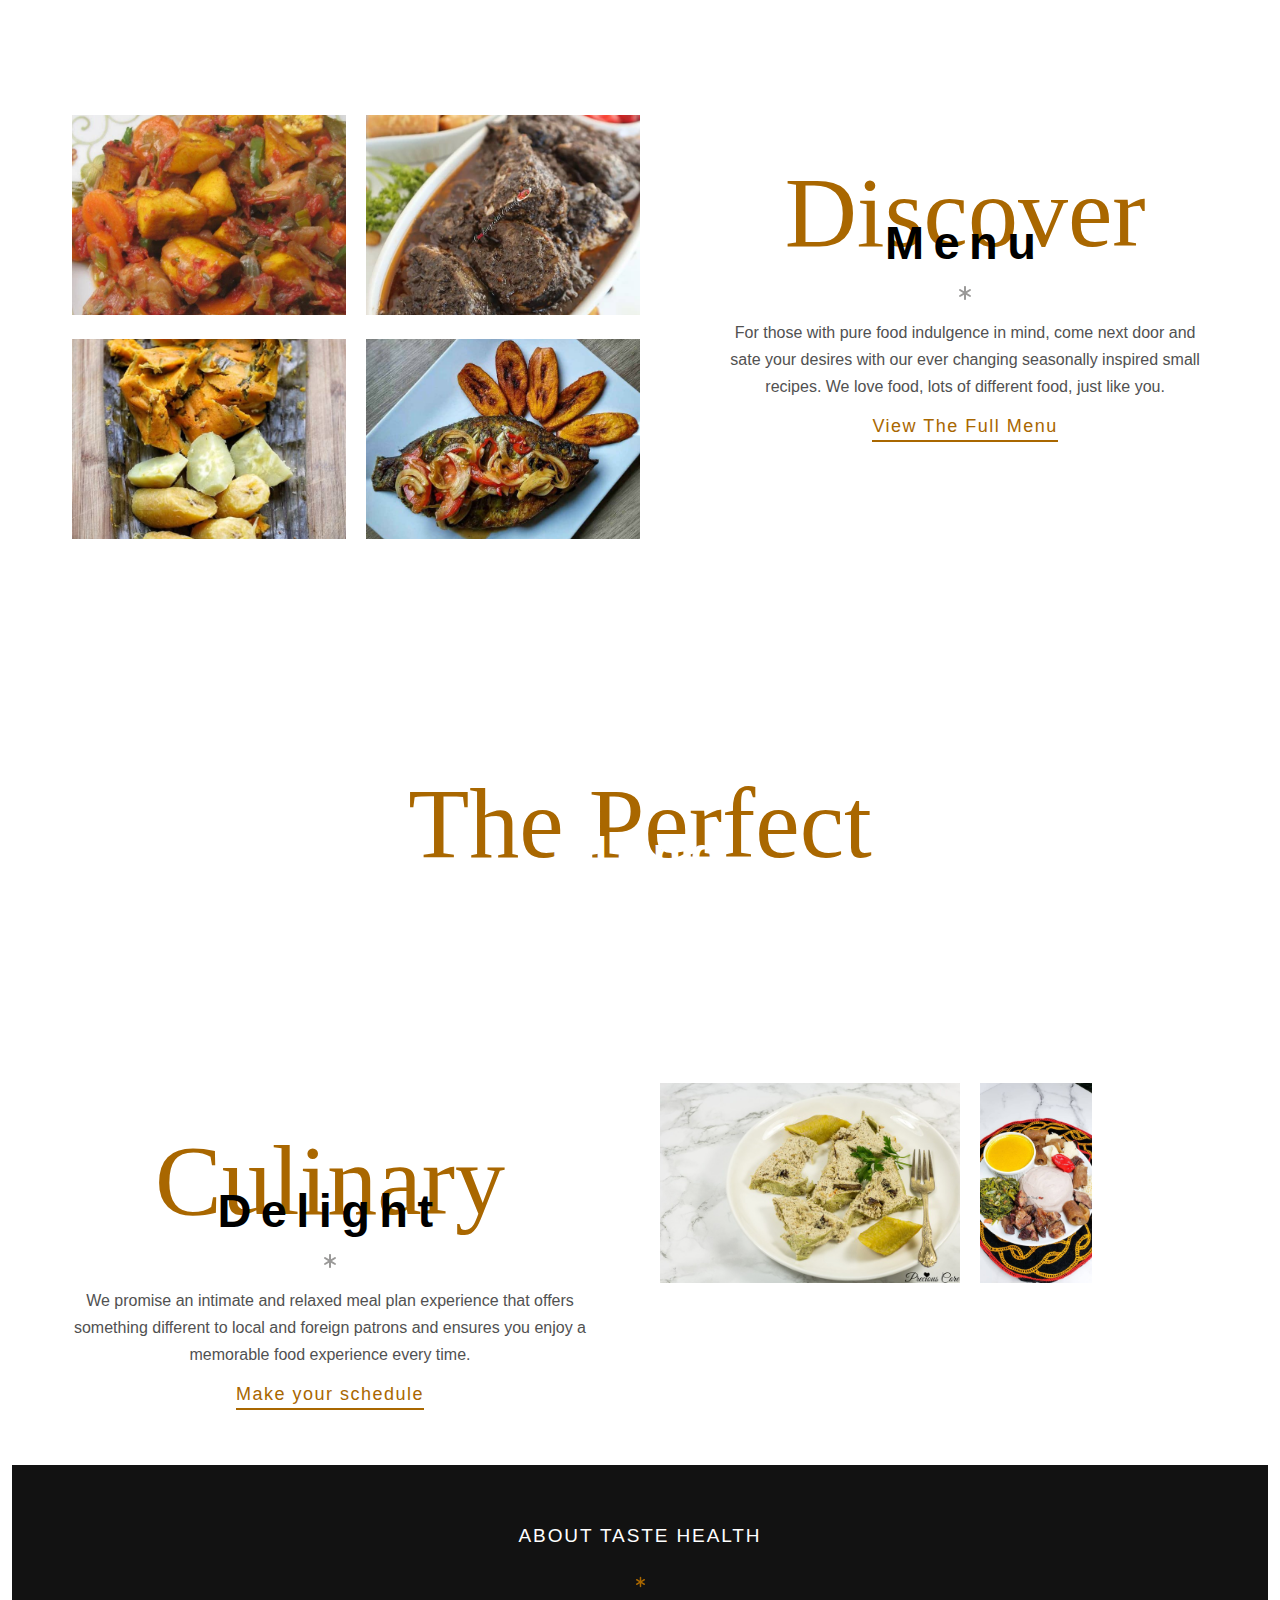
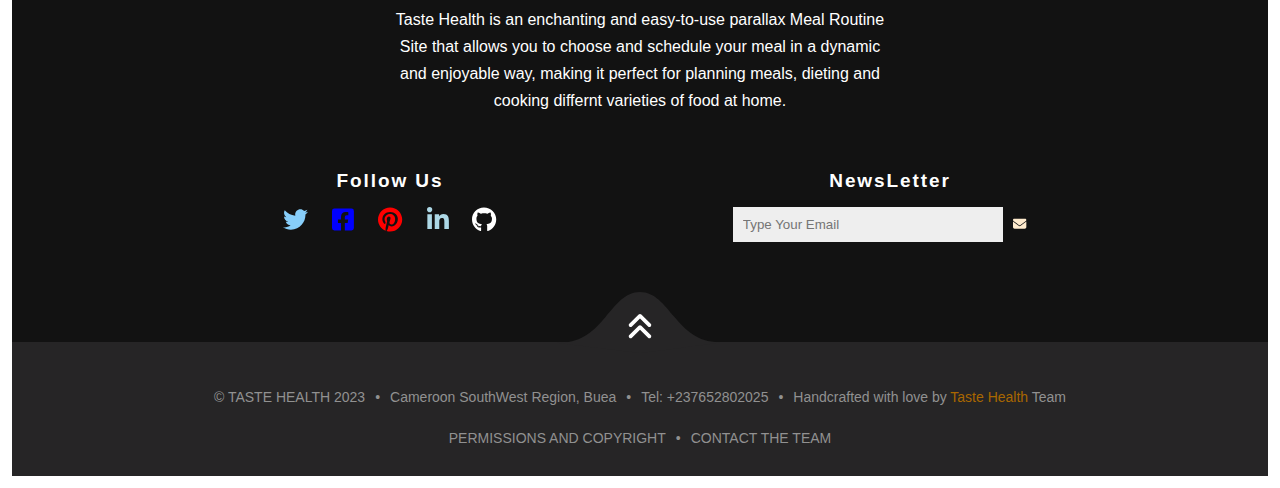
==== commit 7b303ac5: "# meal-plan" ====
--- a/index.html
+++ b/index.html
@@ -47,7 +47,7 @@
                   <li class="active"><a href="#">Home<span class="underline"></span></a></li>
                   <li><a href="about.html">About<span class="underline"></span></a></li>
                   <li><a href="menu.html">Menu<span class="underline"></span></a></li>
-                  <li><a href="meal-plan.html">Meal Schedule<span class="underline"></span></a></li>
+                  <li><a href="table.html">Meal Schedule<span class="underline"></span></a></li>
                   <li><a href="log.html">Sign Up<span class="underline"></span></a></li>
               </ul>
           </div>
--- a/styles.css
+++ b/styles.css
@@ -568,8 +568,8 @@
   /*Start Header*/
   header {
     height: calc(100vh - 22px);
-    background-size: cover;
-    background: url("images/bread.jpg") fixed bottom;
+    background-size: auto;
+    background: url("images/Breakfast saved.jpg") fixed bottom;
     padding: 20px 70px;
   }
   header nav {
